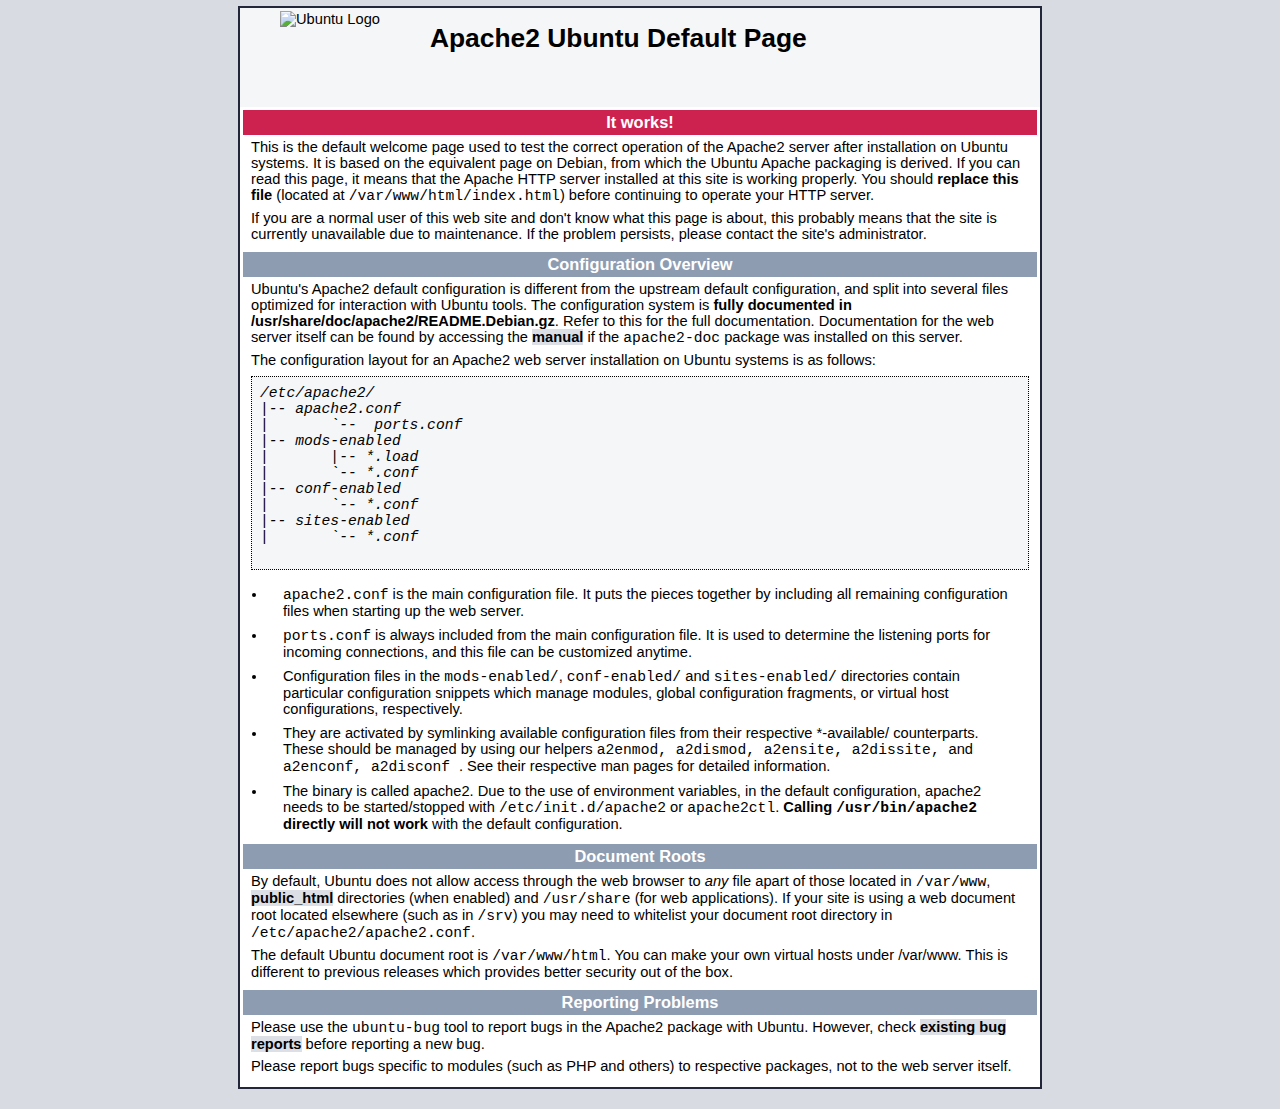
==== index.html @ 4b57fa6a "initial commit" ====
<!DOCTYPE html PUBLIC "-//W3C//DTD XHTML 1.0 Transitional//EN" "http://www.w3.org/TR/xhtml1/DTD/xhtml1-transitional.dtd">
<html xmlns="http://www.w3.org/1999/xhtml">
  <!--
    Modified from the Debian original for Ubuntu
    Last updated: 2016-11-16
    See: https://launchpad.net/bugs/1288690
  -->
  <head>
    <meta http-equiv="Content-Type" content="text/html; charset=UTF-8" />
    <title>Apache2 Ubuntu Default Page: It works</title>
    <style type="text/css" media="screen">
  * {
    margin: 0px 0px 0px 0px;
    padding: 0px 0px 0px 0px;
  }

  body, html {
    padding: 3px 3px 3px 3px;

    background-color: #D8DBE2;

    font-family: Verdana, sans-serif;
    font-size: 11pt;
    text-align: center;
  }

  div.main_page {
    position: relative;
    display: table;

    width: 800px;

    margin-bottom: 3px;
    margin-left: auto;
    margin-right: auto;
    padding: 0px 0px 0px 0px;

    border-width: 2px;
    border-color: #212738;
    border-style: solid;

    background-color: #FFFFFF;

    text-align: center;
  }

  div.page_header {
    height: 99px;
    width: 100%;

    background-color: #F5F6F7;
  }

  div.page_header span {
    margin: 15px 0px 0px 50px;

    font-size: 180%;
    font-weight: bold;
  }

  div.page_header img {
    margin: 3px 0px 0px 40px;

    border: 0px 0px 0px;
  }

  div.table_of_contents {
    clear: left;

    min-width: 200px;

    margin: 3px 3px 3px 3px;

    background-color: #FFFFFF;

    text-align: left;
  }

  div.table_of_contents_item {
    clear: left;

    width: 100%;

    margin: 4px 0px 0px 0px;

    background-color: #FFFFFF;

    color: #000000;
    text-align: left;
  }

  div.table_of_contents_item a {
    margin: 6px 0px 0px 6px;
  }

  div.content_section {
    margin: 3px 3px 3px 3px;

    background-color: #FFFFFF;

    text-align: left;
  }

  div.content_section_text {
    padding: 4px 8px 4px 8px;

    color: #000000;
    font-size: 100%;
  }

  div.content_section_text pre {
    margin: 8px 0px 8px 0px;
    padding: 8px 8px 8px 8px;

    border-width: 1px;
    border-style: dotted;
    border-color: #000000;

    background-color: #F5F6F7;

    font-style: italic;
  }

  div.content_section_text p {
    margin-bottom: 6px;
  }

  div.content_section_text ul, div.content_section_text li {
    padding: 4px 8px 4px 16px;
  }

  div.section_header {
    padding: 3px 6px 3px 6px;

    background-color: #8E9CB2;

    color: #FFFFFF;
    font-weight: bold;
    font-size: 112%;
    text-align: center;
  }

  div.section_header_red {
    background-color: #CD214F;
  }

  div.section_header_grey {
    background-color: #9F9386;
  }

  .floating_element {
    position: relative;
    float: left;
  }

  div.table_of_contents_item a,
  div.content_section_text a {
    text-decoration: none;
    font-weight: bold;
  }

  div.table_of_contents_item a:link,
  div.table_of_contents_item a:visited,
  div.table_of_contents_item a:active {
    color: #000000;
  }

  div.table_of_contents_item a:hover {
    background-color: #000000;

    color: #FFFFFF;
  }

  div.content_section_text a:link,
  div.content_section_text a:visited,
   div.content_section_text a:active {
    background-color: #DCDFE6;

    color: #000000;
  }

  div.content_section_text a:hover {
    background-color: #000000;

    color: #DCDFE6;
  }

  div.validator {
  }
    </style>
  </head>
  <body>
    <div class="main_page">
      <div class="page_header floating_element">
        <img src="/icons/ubuntu-logo.png" alt="Ubuntu Logo" class="floating_element"/>
        <span class="floating_element">
          Apache2 Ubuntu Default Page
        </span>
      </div>
<!--      <div class="table_of_contents floating_element">
        <div class="section_header section_header_grey">
          TABLE OF CONTENTS
        </div>
        <div class="table_of_contents_item floating_element">
          <a href="#about">About</a>
        </div>
        <div class="table_of_contents_item floating_element">
          <a href="#changes">Changes</a>
        </div>
        <div class="table_of_contents_item floating_element">
          <a href="#scope">Scope</a>
        </div>
        <div class="table_of_contents_item floating_element">
          <a href="#files">Config files</a>
        </div>
      </div>
-->
      <div class="content_section floating_element">


        <div class="section_header section_header_red">
          <div id="about"></div>
          It works!
        </div>
        <div class="content_section_text">
          <p>
                This is the default welcome page used to test the correct 
                operation of the Apache2 server after installation on Ubuntu systems.
                It is based on the equivalent page on Debian, from which the Ubuntu Apache
                packaging is derived.
                If you can read this page, it means that the Apache HTTP server installed at
                this site is working properly. You should <b>replace this file</b> (located at
                <tt>/var/www/html/index.html</tt>) before continuing to operate your HTTP server.
          </p>


          <p>
                If you are a normal user of this web site and don't know what this page is
                about, this probably means that the site is currently unavailable due to
                maintenance.
                If the problem persists, please contact the site's administrator.
          </p>

        </div>
        <div class="section_header">
          <div id="changes"></div>
                Configuration Overview
        </div>
        <div class="content_section_text">
          <p>
                Ubuntu's Apache2 default configuration is different from the
                upstream default configuration, and split into several files optimized for
                interaction with Ubuntu tools. The configuration system is
                <b>fully documented in
                /usr/share/doc/apache2/README.Debian.gz</b>. Refer to this for the full
                documentation. Documentation for the web server itself can be
                found by accessing the <a href="/manual">manual</a> if the <tt>apache2-doc</tt>
                package was installed on this server.

          </p>
          <p>
                The configuration layout for an Apache2 web server installation on Ubuntu systems is as follows:
          </p>
          <pre>
/etc/apache2/
|-- apache2.conf
|       `--  ports.conf
|-- mods-enabled
|       |-- *.load
|       `-- *.conf
|-- conf-enabled
|       `-- *.conf
|-- sites-enabled
|       `-- *.conf
          </pre>
          <ul>
                        <li>
                           <tt>apache2.conf</tt> is the main configuration
                           file. It puts the pieces together by including all remaining configuration
                           files when starting up the web server.
                        </li>

                        <li>
                           <tt>ports.conf</tt> is always included from the
                           main configuration file. It is used to determine the listening ports for
                           incoming connections, and this file can be customized anytime.
                        </li>

                        <li>
                           Configuration files in the <tt>mods-enabled/</tt>,
                           <tt>conf-enabled/</tt> and <tt>sites-enabled/</tt> directories contain
                           particular configuration snippets which manage modules, global configuration
                           fragments, or virtual host configurations, respectively.
                        </li>

                        <li>
                           They are activated by symlinking available
                           configuration files from their respective
                           *-available/ counterparts. These should be managed
                           by using our helpers
                           <tt>
                                a2enmod,
                                a2dismod,
                           </tt>
                           <tt>
                                a2ensite,
                                a2dissite,
                            </tt>
                                and
                           <tt>
                                a2enconf,
                                a2disconf
                           </tt>. See their respective man pages for detailed information.
                        </li>

                        <li>
                           The binary is called apache2. Due to the use of
                           environment variables, in the default configuration, apache2 needs to be
                           started/stopped with <tt>/etc/init.d/apache2</tt> or <tt>apache2ctl</tt>.
                           <b>Calling <tt>/usr/bin/apache2</tt> directly will not work</b> with the
                           default configuration.
                        </li>
          </ul>
        </div>

        <div class="section_header">
            <div id="docroot"></div>
                Document Roots
        </div>

        <div class="content_section_text">
            <p>
                By default, Ubuntu does not allow access through the web browser to
                <em>any</em> file apart of those located in <tt>/var/www</tt>,
                <a href="http://httpd.apache.org/docs/2.4/mod/mod_userdir.html" rel="nofollow">public_html</a>
                directories (when enabled) and <tt>/usr/share</tt> (for web
                applications). If your site is using a web document root
                located elsewhere (such as in <tt>/srv</tt>) you may need to whitelist your
                document root directory in <tt>/etc/apache2/apache2.conf</tt>.
            </p>
            <p>
                The default Ubuntu document root is <tt>/var/www/html</tt>. You
                can make your own virtual hosts under /var/www. This is different
                to previous releases which provides better security out of the box.
            </p>
        </div>

        <div class="section_header">
          <div id="bugs"></div>
                Reporting Problems
        </div>
        <div class="content_section_text">
          <p>
                Please use the <tt>ubuntu-bug</tt> tool to report bugs in the
                Apache2 package with Ubuntu. However, check <a
                href="https://bugs.launchpad.net/ubuntu/+source/apache2"
                rel="nofollow">existing bug reports</a> before reporting a new bug.
          </p>
          <p>
                Please report bugs specific to modules (such as PHP and others)
                to respective packages, not to the web server itself.
          </p>
        </div>




      </div>
    </div>
    <div class="validator">
    </div>
  </body>
</html>
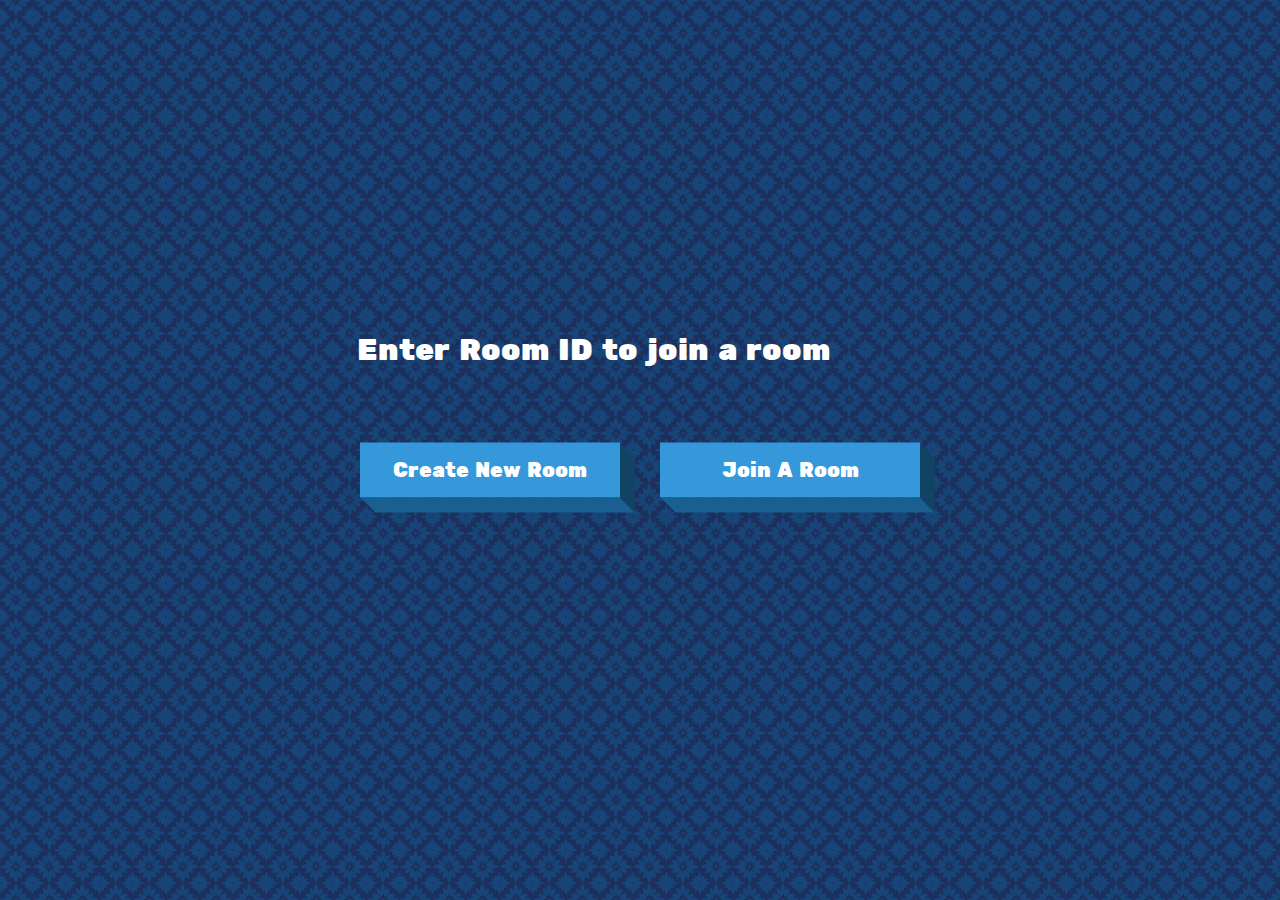
==== commit 5d6efeb2: "done" ====
--- a/index.html
+++ b/index.html
@@ -1,375 +1,130 @@
+<html>
+    <head>
+        <script type="text/javascript" src="https://code.jquery.com/jquery-3.6.0.min.js"></script>
+        <script type="text/javascript" src="/server.js"></script>
+        <script>
 
-<!DOCTYPE html PUBLIC "-//W3C//DTD XHTML 1.0 Transitional//EN" "http://www.w3.org/TR/xhtml1/DTD/xhtml1-transitional.dtd">
-<html xmlns="http://www.w3.org/1999/xhtml">
-  <!--
-    Modified from the Debian original for Ubuntu
-    Last updated: 2016-11-16
-    See: https://launchpad.net/bugs/1288690
-  -->
-  <head>
-    <meta http-equiv="Content-Type" content="text/html; charset=UTF-8" />
-    <title>Apache2 Ubuntu Default Page: It works</title>
-    <style type="text/css" media="screen">
-  * {
-    margin: 0px 0px 0px 0px;
-    padding: 0px 0px 0px 0px;
-  }
-
-  body, html {
-    padding: 3px 3px 3px 3px;
-
-    background-color: #D8DBE2;
-
-    font-family: Verdana, sans-serif;
-    font-size: 11pt;
-    text-align: center;
-  }
-
-  div.main_page {
-    position: relative;
-    display: table;
-
-    width: 800px;
-
-    margin-bottom: 3px;
-    margin-left: auto;
-    margin-right: auto;
-    padding: 0px 0px 0px 0px;
-
-    border-width: 2px;
-    border-color: #212738;
-    border-style: solid;
-
-    background-color: #FFFFFF;
-
-    text-align: center;
-  }
-
-  div.page_header {
-    height: 99px;
-    width: 100%;
-
-    background-color: #F5F6F7;
-  }
-
-  div.page_header span {
-    margin: 15px 0px 0px 50px;
-
-    font-size: 180%;
-    font-weight: bold;
-  }
-
-  div.page_header img {
-    margin: 3px 0px 0px 40px;
-
-    border: 0px 0px 0px;
-  }
-
-  div.table_of_contents {
-    clear: left;
-
-    min-width: 200px;
-
-    margin: 3px 3px 3px 3px;
-
-    background-color: #FFFFFF;
-
-    text-align: left;
-  }
-
-  div.table_of_contents_item {
-    clear: left;
-
-    width: 100%;
-
-    margin: 4px 0px 0px 0px;
-
-    background-color: #FFFFFF;
-
-    color: #000000;
-    text-align: left;
-  }
-
-  div.table_of_contents_item a {
-    margin: 6px 0px 0px 6px;
-  }
-
-  div.content_section {
-    margin: 3px 3px 3px 3px;
-
-    background-color: #FFFFFF;
-
-    text-align: left;
-  }
-
-  div.content_section_text {
-    padding: 4px 8px 4px 8px;
-
-    color: #000000;
-    font-size: 100%;
-  }
-
-  div.content_section_text pre {
-    margin: 8px 0px 8px 0px;
-    padding: 8px 8px 8px 8px;
-
-    border-width: 1px;
-    border-style: dotted;
-    border-color: #000000;
-
-    background-color: #F5F6F7;
-
-    font-style: italic;
-  }
-
-  div.content_section_text p {
-    margin-bottom: 6px;
-  }
-
-  div.content_section_text ul, div.content_section_text li {
-    padding: 4px 8px 4px 16px;
-  }
-
-  div.section_header {
-    padding: 3px 6px 3px 6px;
-
-    background-color: #8E9CB2;
-
-    color: #FFFFFF;
-    font-weight: bold;
-    font-size: 112%;
-    text-align: center;
-  }
-
-  div.section_header_red {
-    background-color: #CD214F;
-  }
-
-  div.section_header_grey {
-    background-color: #9F9386;
-  }
-
-  .floating_element {
-    position: relative;
-    float: left;
-  }
-
-  div.table_of_contents_item a,
-  div.content_section_text a {
-    text-decoration: none;
-    font-weight: bold;
-  }
-
-  div.table_of_contents_item a:link,
-  div.table_of_contents_item a:visited,
-  div.table_of_contents_item a:active {
-    color: #000000;
-  }
-
-  div.table_of_contents_item a:hover {
-    background-color: #000000;
-
-    color: #FFFFFF;
-  }
-
-  div.content_section_text a:link,
-  div.content_section_text a:visited,
-   div.content_section_text a:active {
-    background-color: #DCDFE6;
-
-    color: #000000;
-  }
-
-  div.content_section_text a:hover {
-    background-color: #000000;
-
-    color: #DCDFE6;
-  }
-
-  div.validator {
-  }
-    </style>
-  </head>
-  <body>
-    <div class="main_page">
-      <div class="page_header floating_element">
-        <img src="/icons/ubuntu-logo.png" alt="Ubuntu Logo" class="floating_element"/>
-        <span class="floating_element">
-          Apache2 Ubuntu Default Page
-        </span>
-      </div>
-<!--      <div class="table_of_contents floating_element">
-        <div class="section_header section_header_grey">
-          TABLE OF CONTENTS
+        </script>
+        <style>
+            @import 'https://fonts.googleapis.com/css?family=Rubik+One';
+            body, html {
+                margin: 0;
+                padding: 0;
+                height: 100%;
+                width: 100%;
+                background-image: url('/assets/bg.png');
+                font-family: 'Rubik One', sans-serif;
+            }
+            .container {
+                height: 100%;
+                width: 100%;
+                display: flex;
+                flex-direction: column;
+                justify-content: center;
+            }
+            .submit-buttons {
+                display: flex;
+                flex-direction: row;
+                justify-content: center;
+                height: 200px;
+            }
+            .button-container {
+                position: relative;
+                width: 300px;
+            }
+            .button::before, .button::after {
+                position: absolute;
+                content: '';
+                transition: all 0.5s;
+            }
+            .button {
+                display: inline-block;
+                padding: 15px 30px;
+                color: white;
+                position: absolute;
+                top: 50%;
+                left: 50%;
+                transform: translate(-50%, -50%);
+                vertical-align: middle;
+                text-decoration: none;
+                font-size: 20px;
+                transition: all 0.5s;
+                background-color: #3498db;
+                width: 200px;
+                text-align: center;
+            }
+            .button::before {
+                bottom: -15px;
+                height: 15px;
+                width: 100%;
+                left: 8px;
+                transform: skewX(45deg);
+                background-color: #196090;
+            }
+            .button::after {
+                right: -15px;
+                height: 100%;
+                width: 15px;
+                bottom: -8px;
+                transform: skewY(45deg);
+                background-color: #124364;
+            }
+            .button:active {
+                margin-left: 10px;
+                margin-top: 10px;
+            }
+            .button:active::before {
+                bottom: -5px;
+                height: 5px;
+                left: 3px;
+            }
+            .button:active::after {
+                right: -5px;
+                width: 5px;
+                bottom: -3px;
+            }
+            .room-container {
+                display: flex;
+                flex-direction: row;
+                justify-content: center;
+            }
+            .room-container > input {
+                width: 570px;
+                background-color: transparent;
+                outline: none;
+                border: 0;
+                color: white;
+                font-size: 30px;
+                font-family: 'Rubik One', sans-serif;
+            }
+            .room-container > input::placeholder {
+                color: white;
+            }
+        </style>
+        <script>
+            $(document).ready(function() {
+                $("#join").click(function() {
+                    var roomID = $("#room-input").val();
+                    if (roomID != "") {
+                        window.location.href = "/join_room.html?roomID=" + roomID;
+                    }
+                });
+            });
+        </script>
+    </head>
+    <body>
+        <div class="container">
+            <div class="room-container">
+                <input id="room-input" type="number" placeholder="Enter Room ID to join a room" />
+            </div>
+            <div class="submit-buttons">
+                <div class="button-container">
+                    <a class="button" href="/create_room.html">Create New Room</a>
+                </div>
+                <div class="button-container">
+                    <a class="button" href="#" id="join">Join A Room</a>
+                </div>
+            </div>
         </div>
-        <div class="table_of_contents_item floating_element">
-          <a href="#about">About</a>
-        </div>
-        <div class="table_of_contents_item floating_element">
-          <a href="#changes">Changes</a>
-        </div>
-        <div class="table_of_contents_item floating_element">
-          <a href="#scope">Scope</a>
-        </div>
-        <div class="table_of_contents_item floating_element">
-          <a href="#files">Config files</a>
-        </div>
-      </div>
--->
-      <div class="content_section floating_element">
-
-
-        <div class="section_header section_header_red">
-          <div id="about"></div>
-          It works!
-        </div>
-        <div class="content_section_text">
-          <p>
-                This is the default welcome page used to test the correct 
-                operation of the Apache2 server after installation on Ubuntu systems.
-                It is based on the equivalent page on Debian, from which the Ubuntu Apache
-                packaging is derived.
-                If you can read this page, it means that the Apache HTTP server installed at
-                this site is working properly. You should <b>replace this file</b> (located at
-                <tt>/var/www/html/index.html</tt>) before continuing to operate your HTTP server.
-          </p>
-
-
-          <p>
-                If you are a normal user of this web site and don't know what this page is
-                about, this probably means that the site is currently unavailable due to
-                maintenance.
-                If the problem persists, please contact the site's administrator.
-          </p>
-
-        </div>
-        <div class="section_header">
-          <div id="changes"></div>
-                Configuration Overview
-        </div>
-        <div class="content_section_text">
-          <p>
-                Ubuntu's Apache2 default configuration is different from the
-                upstream default configuration, and split into several files optimized for
-                interaction with Ubuntu tools. The configuration system is
-                <b>fully documented in
-                /usr/share/doc/apache2/README.Debian.gz</b>. Refer to this for the full
-                documentation. Documentation for the web server itself can be
-                found by accessing the <a href="/manual">manual</a> if the <tt>apache2-doc</tt>
-                package was installed on this server.
-
-          </p>
-          <p>
-                The configuration layout for an Apache2 web server installation on Ubuntu systems is as follows:
-          </p>
-          <pre>
-/etc/apache2/
-|-- apache2.conf
-|       `--  ports.conf
-|-- mods-enabled
-|       |-- *.load
-|       `-- *.conf
-|-- conf-enabled
-|       `-- *.conf
-|-- sites-enabled
-|       `-- *.conf
-          </pre>
-          <ul>
-                        <li>
-                           <tt>apache2.conf</tt> is the main configuration
-                           file. It puts the pieces together by including all remaining configuration
-                           files when starting up the web server.
-                        </li>
-
-                        <li>
-                           <tt>ports.conf</tt> is always included from the
-                           main configuration file. It is used to determine the listening ports for
-                           incoming connections, and this file can be customized anytime.
-                        </li>
-
-                        <li>
-                           Configuration files in the <tt>mods-enabled/</tt>,
-                           <tt>conf-enabled/</tt> and <tt>sites-enabled/</tt> directories contain
-                           particular configuration snippets which manage modules, global configuration
-                           fragments, or virtual host configurations, respectively.
-                        </li>
-
-                        <li>
-                           They are activated by symlinking available
-                           configuration files from their respective
-                           *-available/ counterparts. These should be managed
-                           by using our helpers
-                           <tt>
-                                a2enmod,
-                                a2dismod,
-                           </tt>
-                           <tt>
-                                a2ensite,
-                                a2dissite,
-                            </tt>
-                                and
-                           <tt>
-                                a2enconf,
-                                a2disconf
-                           </tt>. See their respective man pages for detailed information.
-                        </li>
-
-                        <li>
-                           The binary is called apache2. Due to the use of
-                           environment variables, in the default configuration, apache2 needs to be
-                           started/stopped with <tt>/etc/init.d/apache2</tt> or <tt>apache2ctl</tt>.
-                           <b>Calling <tt>/usr/bin/apache2</tt> directly will not work</b> with the
-                           default configuration.
-                        </li>
-          </ul>
-        </div>
-
-        <div class="section_header">
-            <div id="docroot"></div>
-                Document Roots
-        </div>
-
-        <div class="content_section_text">
-            <p>
-                By default, Ubuntu does not allow access through the web browser to
-                <em>any</em> file apart of those located in <tt>/var/www</tt>,
-                <a href="http://httpd.apache.org/docs/2.4/mod/mod_userdir.html" rel="nofollow">public_html</a>
-                directories (when enabled) and <tt>/usr/share</tt> (for web
-                applications). If your site is using a web document root
-                located elsewhere (such as in <tt>/srv</tt>) you may need to whitelist your
-                document root directory in <tt>/etc/apache2/apache2.conf</tt>.
-            </p>
-            <p>
-                The default Ubuntu document root is <tt>/var/www/html</tt>. You
-                can make your own virtual hosts under /var/www. This is different
-                to previous releases which provides better security out of the box.
-            </p>
-        </div>
-
-        <div class="section_header">
-          <div id="bugs"></div>
-                Reporting Problems
-        </div>
-        <div class="content_section_text">
-          <p>
-                Please use the <tt>ubuntu-bug</tt> tool to report bugs in the
-                Apache2 package with Ubuntu. However, check <a
-                href="https://bugs.launchpad.net/ubuntu/+source/apache2"
-                rel="nofollow">existing bug reports</a> before reporting a new bug.
-          </p>
-          <p>
-                Please report bugs specific to modules (such as PHP and others)
-                to respective packages, not to the web server itself.
-          </p>
-        </div>
-
-
-
-
-      </div>
-    </div>
-    <div class="validator">
-    </div>
-  </body>
-</html>
-
+    </body>
+</html>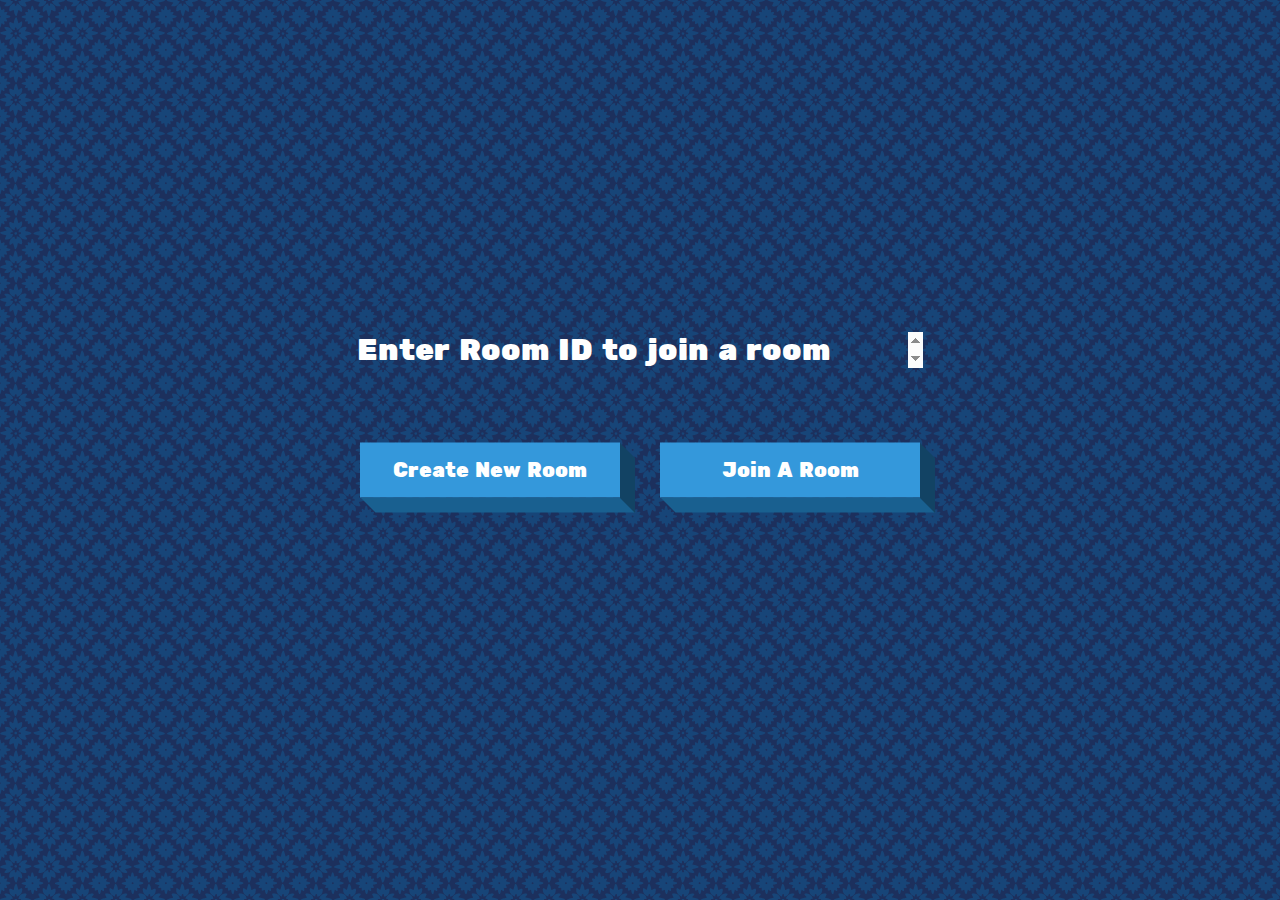
==== commit e1df8e45: "final" ====
--- a/index.html
+++ b/index.html
@@ -115,7 +115,7 @@
     <body>
         <div class="container">
             <div class="room-container">
-                <input id="room-input" type="number" placeholder="Enter Room ID to join a room" />
+                <input id="room-input" type="number" placeholder="Enter Room ID to join a room" autofocus/>
             </div>
             <div class="submit-buttons">
                 <div class="button-container">
